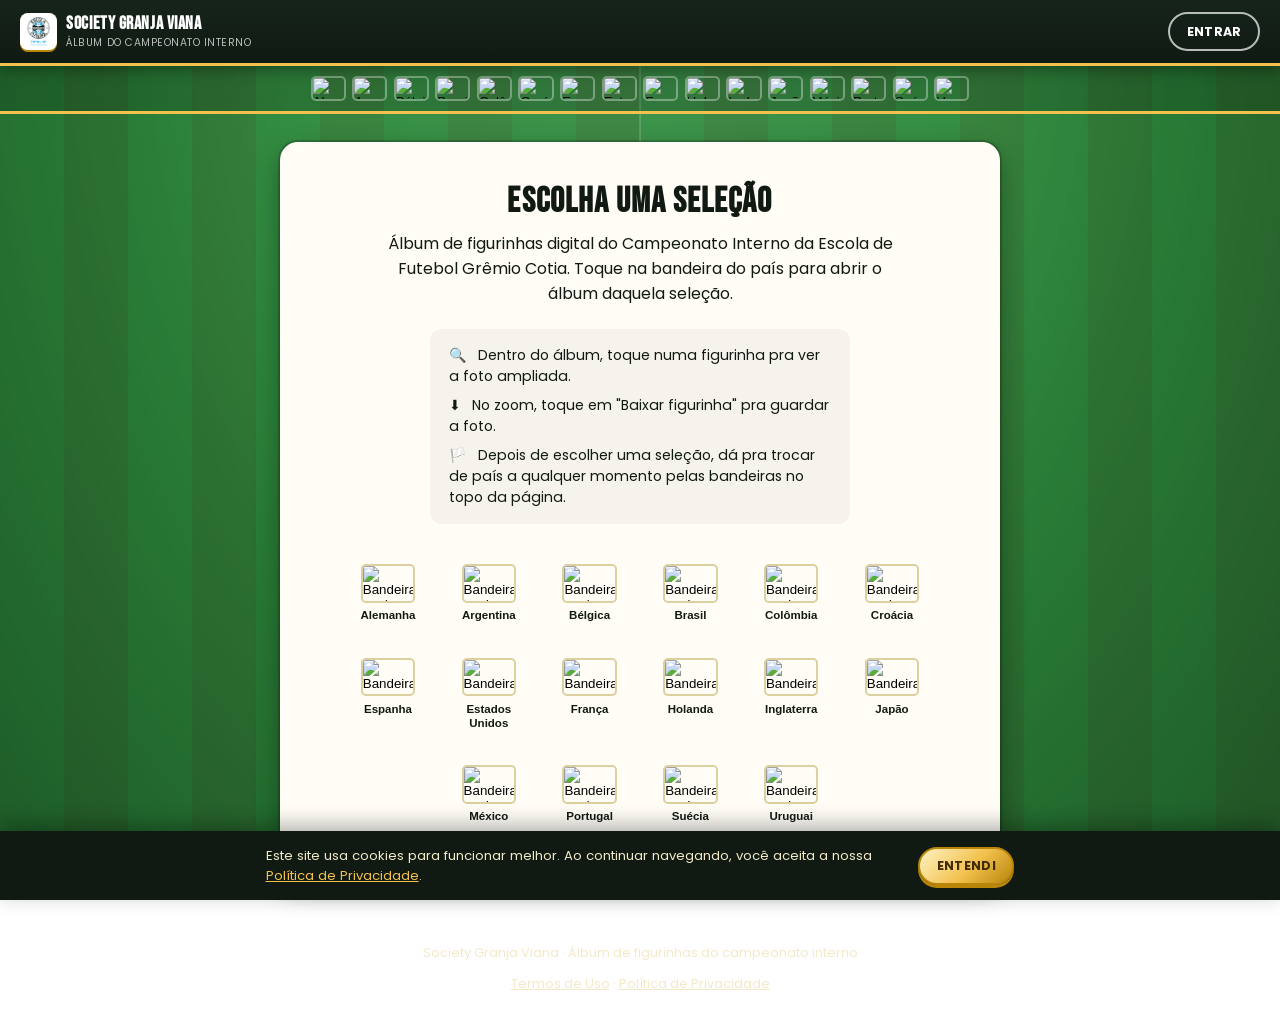
==== index.html @ 9ec91de3 "Explica na tela inicial que dá pra trocar de país pelo topo Adiciona uma terceira instrução avisando" ====
<!DOCTYPE html>
<html lang="pt-BR">
<head>
<meta charset="UTF-8">
<meta name="viewport" content="width=device-width, initial-scale=1">
<title>Álbum de Figurinhas — Society Granja Viana</title>
<meta name="description" content="Álbum de figurinhas digital do campeonato interno — Society Granja Viana.">
<link rel="preconnect" href="https://fonts.googleapis.com">
<link rel="preconnect" href="https://fonts.gstatic.com" crossorigin>
<link href="https://fonts.googleapis.com/css2?family=Poppins:wght@400;500;600;700;800&family=Bebas+Neue&display=swap" rel="stylesheet">
<link rel="stylesheet" href="css/style.css">
</head>
<body>

<div id="loading-overlay" class="loading-overlay">
  <img src="assets/logo-gremio-cotia.png" alt="Escola de Futebol Grêmio Cotia" class="loading-logo">
  <div class="loading-spinner" aria-hidden="true"></div>
  <p>Carregando álbum...</p>
</div>

<header class="topbar">
  <a class="brand" href="#inicio">
    <img class="brand-badge" src="assets/logo-gremio-cotia.png" alt="Escola de Futebol Grêmio Cotia">
    <div>
      <strong>Society Granja Viana</strong>
      <span>Álbum do Campeonato Interno</span>
    </div>
  </a>

  <div class="auth-area">
    <button id="btn-login" type="button" class="btn btn-outline">Entrar</button>
    <button id="btn-logout" type="button" class="btn btn-outline" hidden>Sair</button>
  </div>
</header>

<nav class="country-flags" id="country-flags" aria-label="Selecionar país"></nav>

<section id="tela-inicio" class="tela-inicio">
  <h1 class="tela-inicio-titulo">Escolha uma seleção</h1>
  <p class="tela-inicio-texto">
    Álbum de figurinhas digital do Campeonato Interno da Escola de Futebol
    Grêmio Cotia. Toque na bandeira do país para abrir o álbum daquela
    seleção.
  </p>
  <div class="tela-inicio-instrucoes">
    <p><span aria-hidden="true">🔍</span> Dentro do álbum, toque numa figurinha pra ver a foto ampliada.</p>
    <p><span aria-hidden="true">⬇</span> No zoom, toque em "Baixar figurinha" pra guardar a foto.</p>
    <p><span aria-hidden="true">🏳️</span> Depois de escolher uma seleção, dá pra trocar de país a qualquer momento pelas bandeiras no topo da página.</p>
  </div>
  <div class="tela-inicio-bandeiras" id="tela-inicio-bandeiras"></div>
</section>

<main id="pagina" class="pagina" hidden>
  <button type="button" id="prev-country" class="seta seta-prev" aria-label="País anterior">‹</button>
  <button type="button" id="next-country" class="seta seta-next" aria-label="Próximo país">›</button>

  <section class="masthead">
    <p class="masthead-kicker">Society Granja Viana &middot; Campeonato Interno</p>
    <h1 class="masthead-titulo">
      <span id="pagina-titulo">—</span>
      <img class="masthead-flag" id="pagina-bandeira" alt="">
    </h1>
    <div class="masthead-accent"></div>
  </section>

  <section class="hero-bandeira" id="hero-bandeira" aria-label="Bandeira da seleção">
    <img class="hero-bandeira-img" id="hero-bandeira-img" alt="">
  </section>

  <section class="patrocinadores" id="patrocinadores-secao" aria-label="Patrocinador da seleção">
    <p class="patrocinadores-titulo">Patrocinador da seleção</p>
    <div class="patrocinadores-grid" id="patrocinadores-grid"></div>
  </section>

  <section class="hero-foto hero-foto-adicional" id="hero-foto-adicional">
    <img id="capa-img" alt="Foto do time" class="hero-foto-img">
    <label class="somente-edicao upload-btn">
      Trocar foto
      <input type="file" id="capa-input" accept="image/*" hidden>
    </label>
    <p class="hero-legenda" id="hero-foto-legenda">
      <img class="hero-legenda-bandeira" id="hero-legenda-bandeira" alt="">
      <span id="hero-legenda-nome">Foto do time</span>
    </p>
  </section>

  <p class="grid-dica">Toque numa figurinha para ampliar a foto e baixar.</p>
  <section class="grid-figurinhas" id="grid-figurinhas" aria-label="Figurinhas dos jogadores"></section>
</main>

<dialog id="login-modal" class="login-modal">
  <form id="login-form" class="login-form">
    <h2>Entrar para editar o álbum</h2>
    <label>
      Usuário
      <input type="text" id="login-usuario" name="usuario" autocomplete="username" required>
    </label>
    <label>
      Senha
      <input type="password" id="login-senha" name="senha" autocomplete="current-password" required>
    </label>
    <p id="login-erro" class="login-erro" role="alert" hidden></p>
    <div class="login-form-acoes">
      <button type="button" id="btn-fechar-login" class="btn btn-outline">Cancelar</button>
      <button type="submit" class="btn btn-primary">Entrar</button>
    </div>
  </form>
</dialog>

<dialog id="foto-zoom-modal" class="foto-zoom-modal">
  <button type="button" id="btn-fechar-zoom" class="foto-zoom-fechar" aria-label="Fechar">×</button>
  <img id="foto-zoom-img" class="foto-zoom-img" alt="Foto ampliada do jogador">
  <button type="button" id="btn-baixar-zoom" class="btn btn-primary foto-zoom-baixar">⬇ Baixar figurinha</button>
</dialog>

<footer class="site-footer">
  <p>Society Granja Viana · Álbum de figurinhas do campeonato interno</p>
  <p class="site-footer-legal">
    <a href="termos.html">Termos de Uso</a> · <a href="privacidade.html">Política de Privacidade</a>
  </p>
</footer>

<div id="cookie-aviso" class="cookie-aviso" hidden>
  <p>Este site usa cookies para funcionar melhor. Ao continuar navegando, você aceita a nossa <a href="privacidade.html">Política de Privacidade</a>.</p>
  <button type="button" id="btn-aceitar-cookies" class="btn btn-primary">Entendi</button>
</div>

<script src="https://cdn.jsdelivr.net/npm/@supabase/supabase-js@2"></script>

<script src="js/supabase-config.js"></script>
<script src="js/countries.js"></script>
<script src="js/album.js"></script>
<script src="js/export.js"></script>
<script src="js/auth.js"></script>
<script src="js/app.js"></script>
<script src="js/cookies.js"></script>
</body>
</html>
---- css/style.css ----
:root {
  --ink: #101a12;
  --paper: #fbf3d9;
  --paper-card: #fffdf6;
  --line: #ddd0a0;
  --accent: #f2c14e;
  --accent-dark: #b9860a;
  --shadow: 0 10px 26px rgba(0, 0, 0, 0.35);
  --c1: #009739;
  --c2: #fedd00;
  --c3: #012169;
}

* { box-sizing: border-box; }

html, body {
  margin: 0;
  min-height: 100%;
}

body {
  font-family: "Poppins", "Segoe UI", sans-serif;
  color: var(--ink);
  position: relative;
  min-height: 100vh;
  background:
    radial-gradient(ellipse at 50% 0%, rgba(255, 255, 255, 0.08), transparent 60%),
    repeating-linear-gradient(90deg, #2e8b3d 0px, #2e8b3d 64px, #327f38 64px, #327f38 128px);
  background-attachment: fixed;
}

/* Linhas de campo (decorativo, atrás de tudo) */
body::before {
  content: "";
  position: fixed;
  inset: 0;
  z-index: -2;
  pointer-events: none;
  background:
    radial-gradient(circle at 50% 30%, transparent 0 78px, rgba(255,255,255,0.22) 78px 81px, transparent 81px),
    linear-gradient(rgba(255,255,255,0.16), rgba(255,255,255,0.16)) no-repeat 50% 30% / 2px 100vh;
}
body::after {
  content: "";
  position: fixed;
  inset: 0;
  z-index: -1;
  pointer-events: none;
  background: radial-gradient(ellipse at 50% 0%, rgba(0,0,0,0) 40%, rgba(0,0,0,0.35) 100%);
}

img { max-width: 100%; display: block; }

/* ---------- Tela de carregamento ---------- */
.loading-overlay {
  position: fixed;
  inset: 0;
  z-index: 100;
  display: flex;
  flex-direction: column;
  align-items: center;
  justify-content: center;
  gap: 1rem;
  background: linear-gradient(180deg, #16241a, var(--ink));
  transition: opacity 0.3s ease;
}
.loading-overlay-escondido { opacity: 0; pointer-events: none; }
.loading-logo {
  width: 6rem;
  height: 6rem;
  padding: 0.5rem;
  background: #ffffff;
  border-radius: 16px;
  object-fit: contain;
  box-shadow: var(--shadow);
}
.loading-spinner {
  width: 2.2rem;
  height: 2.2rem;
  border-radius: 50%;
  border: 4px solid rgba(255,255,255,0.25);
  border-top-color: var(--accent);
  animation: loading-girar 0.8s linear infinite;
}
@keyframes loading-girar { to { transform: rotate(360deg); } }
.loading-overlay p {
  margin: 0;
  color: #f2e9c9;
  font-family: "Bebas Neue", "Poppins", sans-serif;
  letter-spacing: 0.08em;
  text-transform: uppercase;
  font-size: 0.9rem;
}
@media (prefers-reduced-motion: reduce) {
  .loading-spinner { animation-duration: 1.6s; }
}

.btn {
  font: inherit;
  font-weight: 700;
  font-size: 0.78rem;
  letter-spacing: 0.03em;
  text-transform: uppercase;
  border-radius: 999px;
  padding: 0.65em 1.3em;
  cursor: pointer;
  transition: transform 0.15s ease, box-shadow 0.15s ease;
}
.btn:active { transform: scale(0.96); }

.btn-primary {
  background: linear-gradient(135deg, #fff3c4, var(--accent) 55%, var(--accent-dark));
  color: #402c00;
  border: 2px solid var(--accent-dark);
  box-shadow: 0 3px 0 var(--accent-dark);
}
.btn-outline { background: transparent; border: 2px solid rgba(255,255,255,0.7); color: #fff; }
.btn-outline:hover { border-color: var(--accent); color: var(--accent); }
.btn-ghost {
  background: var(--paper-card);
  border: 2px solid var(--ink);
  color: var(--ink);
  box-shadow: 0 3px 0 var(--ink);
}

/* ---------- Top bar ---------- */
.topbar {
  position: sticky;
  top: 0;
  z-index: 20;
  display: flex;
  flex-wrap: wrap;
  align-items: center;
  justify-content: space-between;
  gap: 0.75rem;
  padding: 0.75rem 1.25rem;
  background: linear-gradient(180deg, #16241a, var(--ink));
  border-bottom: 3px solid var(--accent);
  box-shadow: 0 4px 14px rgba(0,0,0,0.35);
}

.brand {
  display: flex;
  align-items: center;
  gap: 0.6rem;
  color: #fff;
  white-space: nowrap;
  text-decoration: none;
  cursor: pointer;
}
.brand-badge {
  width: 2.3rem;
  height: 2.3rem;
  padding: 3px;
  background: #ffffff;
  border-radius: 8px;
  object-fit: contain;
  box-shadow: 0 2px 0 var(--accent-dark), inset 0 0 0 1px rgba(255,255,255,0.5);
}
.brand strong {
  display: block;
  font-family: "Bebas Neue", "Poppins", sans-serif;
  font-size: 1.15rem;
  letter-spacing: 0.03em;
}
.brand span { display: block; font-size: 0.65rem; opacity: 0.7; text-transform: uppercase; letter-spacing: 0.05em; }

.auth-area { display: flex; gap: 0.5rem; }

/* Fileira de bandeiras: todos os países visíveis de uma vez, sem
   esconder nada atrás de menu e sem virar uma barra de scroll. */
.country-flags {
  display: flex;
  flex-wrap: wrap;
  justify-content: center;
  gap: 0.4rem;
  padding: 0.6rem 0.8rem;
  background: rgba(0, 0, 0, 0.18);
  border-bottom: 3px solid var(--accent);
}
.country-flag-btn {
  width: 2.2rem;
  height: 1.6rem;
  padding: 0;
  border: 2px solid rgba(255,255,255,0.35);
  border-radius: 5px;
  overflow: hidden;
  cursor: pointer;
  background: none;
  flex: none;
  transition: border-color 0.15s ease, transform 0.15s ease;
}
.country-flag-btn img { width: 100%; height: 100%; object-fit: cover; }
.country-flag-btn:hover { border-color: rgba(255,255,255,0.7); }
.country-flag-btn.ativo {
  border-color: var(--accent);
  box-shadow: 0 0 0 2px var(--accent);
  transform: scale(1.08);
}

/* ---------- Tela inicial ---------- */
.tela-inicio {
  max-width: 720px;
  margin: 1.75rem auto;
  padding: 2rem 1.4rem 2.4rem;
  background: var(--paper-card);
  border-radius: 18px;
  border: 6px solid #fffdf6;
  outline: 2px solid rgba(0,0,0,0.18);
  box-shadow: var(--shadow);
  text-align: center;
}
.tela-inicio-titulo {
  font-family: "Bebas Neue", "Poppins", sans-serif;
  font-size: 2.2rem;
  letter-spacing: 0.03em;
  margin: 0 0 0.6rem;
  color: var(--ink);
}
.tela-inicio-texto {
  max-width: 520px;
  margin: 0 auto 1.4rem;
  color: var(--ink);
  line-height: 1.55;
}
.tela-inicio-instrucoes {
  display: flex;
  flex-direction: column;
  gap: 0.5rem;
  max-width: 420px;
  margin: 0 auto 1.8rem;
  padding: 1rem 1.2rem;
  background: rgba(0,0,0,0.04);
  border-radius: 12px;
  text-align: left;
}
.tela-inicio-instrucoes p { margin: 0; font-size: 0.88rem; color: var(--ink); }
.tela-inicio-instrucoes span { margin-right: 0.4rem; }
.tela-inicio-bandeiras {
  display: flex;
  flex-wrap: wrap;
  justify-content: center;
  gap: 0.8rem;
}
.tela-inicio-bandeira-item {
  display: flex;
  flex-direction: column;
  align-items: center;
  gap: 0.4rem;
  width: 5.5rem;
  padding: 0.7rem 0.4rem;
  background: none;
  border: none;
  cursor: pointer;
  border-radius: 10px;
  transition: background 0.15s ease, transform 0.15s ease;
}
.tela-inicio-bandeira-item:hover { background: rgba(0,0,0,0.05); transform: translateY(-2px); }
.tela-inicio-bandeira-img {
  width: 3.4rem;
  height: 2.4rem;
  object-fit: cover;
  border-radius: 5px;
  border: 2px solid var(--line);
}
.tela-inicio-bandeira-nome {
  font-size: 0.72rem;
  font-weight: 600;
  color: var(--ink);
  text-align: center;
  line-height: 1.2;
}

/* ---------- Página do álbum (a "lâmina" do álbum sobre o gramado) ---------- */
.pagina {
  position: relative;
  max-width: 1040px;
  margin: 1.75rem auto;
  padding: 1.6rem 1.1rem 2.5rem;
  transition: opacity 0.15s ease;
  background: var(--paper);
  background-image:
    linear-gradient(var(--paper), var(--paper)),
    repeating-linear-gradient(0deg, rgba(0,0,0,0.015) 0 2px, transparent 2px 4px);
  border-radius: 18px;
  border: 6px solid #fffdf6;
  outline: 2px solid rgba(0,0,0,0.18);
  box-shadow: var(--shadow);
  overflow: hidden;
}
.pagina::before {
  content: "";
  position: absolute;
  top: 0; left: 0; right: 0;
  height: 12px;
  background: linear-gradient(90deg, var(--c1), var(--c2), var(--c3));
}
.pagina.carregando { opacity: 0.5; }

.seta {
  position: absolute;
  top: 1.2rem;
  z-index: 5;
  width: 2.2rem;
  height: 2.2rem;
  border-radius: 50%;
  border: 2px solid var(--ink);
  background: linear-gradient(135deg, #fff3c4, var(--accent) 60%, var(--accent-dark));
  color: #402c00;
  font-size: 1.2rem;
  font-weight: 800;
  cursor: pointer;
  display: grid;
  place-items: center;
  box-shadow: 0 3px 0 var(--accent-dark);
}
.seta-prev { left: 1.1rem; }
.seta-next { right: 1.1rem; }

.masthead {
  text-align: center;
  padding: 1.75rem 3rem 0.5rem;
}
.masthead-kicker {
  margin: 0 0 0.2rem;
  font-size: 0.7rem;
  font-weight: 700;
  letter-spacing: 0.14em;
  text-transform: uppercase;
  color: #6b6144;
}
.masthead-titulo {
  margin: 0;
  font-family: "Bebas Neue", "Poppins", sans-serif;
  font-weight: 400;
  font-size: clamp(2.6rem, 11vw, 5.5rem);
  line-height: 0.95;
  letter-spacing: 0.01em;
  text-transform: uppercase;
  background: linear-gradient(180deg, #fff6d5 10%, var(--accent) 55%, var(--accent-dark));
  -webkit-background-clip: text;
  background-clip: text;
  color: transparent;
  -webkit-text-stroke: 1.5px rgba(16, 26, 18, 0.9);
  paint-order: stroke fill;
  filter: drop-shadow(0 3px 0 rgba(0,0,0,0.3));
}
.masthead-flag {
  display: inline-block;
  width: 0.85em;
  height: 0.6em;
  object-fit: cover;
  border-radius: 3px;
  vertical-align: middle;
  margin-left: 0.2em;
  box-shadow: 0 0 0 2px rgba(255,255,255,0.7), 0 2px 6px rgba(0,0,0,0.3);
}
.masthead-accent {
  width: 5.5rem;
  height: 7px;
  margin: 0.9rem auto 0;
  background: linear-gradient(90deg, var(--c1), var(--c2), var(--c3));
  border-radius: 999px;
  box-shadow: 0 1px 0 rgba(0,0,0,0.2);
}

.hero-foto {
  position: relative;
  margin: 1.5rem 0 1rem;
  border-radius: 12px;
  overflow: hidden;
  aspect-ratio: 16 / 9;
  background: #ccc;
  border: 5px solid var(--accent);
  outline: 2px solid rgba(0,0,0,0.25);
  box-shadow: var(--shadow);
}
.hero-foto-img { width: 100%; height: 100%; object-fit: contain; }
.hero-legenda {
  position: absolute;
  left: 0;
  right: 0;
  bottom: 0;
  margin: 0;
  padding: 0.5em 1.1em;
  background: linear-gradient(90deg, var(--c1), var(--c2) 55%, var(--c3));
  color: #fff;
  text-shadow: 0 1px 3px rgba(0,0,0,0.6);
  font-family: "Bebas Neue", "Poppins", sans-serif;
  font-size: 1.05rem;
  letter-spacing: 0.06em;
  display: flex;
  align-items: center;
  gap: 0.5em;
}
.hero-legenda-bandeira {
  width: 1.3em;
  height: 1em;
  object-fit: cover;
  border-radius: 3px;
  box-shadow: 0 0 0 2px rgba(255,255,255,0.8), 0 2px 4px rgba(0,0,0,0.4);
  flex: none;
}
.hero-foto .upload-btn {
  position: absolute;
  bottom: 0.6em;
  right: 0.6em;
}

.hero-bandeira {
  position: relative;
  width: min(200px, 55%);
  aspect-ratio: 4 / 3;
  margin: 1.5rem auto 1.1rem;
  border-radius: 14px;
  overflow: hidden;
  background: #ffffff;
  border: 5px solid var(--accent);
  outline: 2px solid rgba(0,0,0,0.25);
  box-shadow: var(--shadow);
  display: grid;
  place-items: center;
  padding: 12px;
}
.hero-bandeira-img {
  width: 100%;
  height: 100%;
  object-fit: contain;
  filter: drop-shadow(0 4px 8px rgba(0,0,0,0.25));
}

.hero-foto-adicional {
  max-width: 300px;
  aspect-ratio: 4 / 3;
  margin-left: auto;
  margin-right: auto;
}
.hero-foto-adicional .hero-legenda {
  font-size: 0.72rem;
  padding: 0.4em 0.8em;
}

.pagina-acoes {
  display: flex;
  flex-wrap: wrap;
  justify-content: center;
  gap: 0.6rem;
  margin: 1.25rem 0;
}

.grid-dica {
  text-align: center;
  color: #6b6144;
  font-size: 0.78rem;
  margin: 0 0 0.9rem;
}

/* ---------- Grade de figurinhas (estilo colecionável, cartela de álbum) ---------- */
.grid-figurinhas {
  display: grid;
  grid-template-columns: repeat(2, 1fr);
  gap: 1rem;
}

@media (min-width: 480px) {
  .grid-figurinhas { grid-template-columns: repeat(2, 1fr); }
}
@media (min-width: 720px) {
  .grid-figurinhas { grid-template-columns: repeat(3, 1fr); gap: 1.2rem; }
}
@media (min-width: 960px) {
  .grid-figurinhas { grid-template-columns: repeat(4, 1fr); }
}

.figurinha-add {
  aspect-ratio: 3 / 4;
  border-radius: 12px;
  border: 3px dashed var(--line);
  background: rgba(255, 255, 255, 0.35);
  color: var(--ink);
  font: inherit;
  cursor: pointer;
  display: flex;
  flex-direction: column;
  align-items: center;
  justify-content: center;
  gap: 0.35em;
  transition: background 0.15s ease, border-color 0.15s ease;
}
.figurinha-add:hover { background: rgba(255, 255, 255, 0.65); border-color: var(--accent-dark); }
.figurinha-add-icon { font-size: 2.2rem; font-weight: 800; line-height: 1; }
.figurinha-add-texto { font-size: 0.72rem; font-weight: 700; text-transform: uppercase; letter-spacing: 0.04em; text-align: center; padding: 0 0.5em; }

.figurinha-card {
  position: relative;
  border-radius: 12px;
  border: 3px solid transparent;
  background:
    linear-gradient(var(--paper-card), var(--paper-card)) padding-box,
    linear-gradient(135deg, var(--c1), var(--c2), var(--c3)) border-box;
  box-shadow: 0 6px 14px rgba(0,0,0,0.3), inset 0 0 0 1px rgba(255,255,255,0.6);
  overflow: hidden;
  cursor: pointer;
  transition: transform 0.12s ease, box-shadow 0.12s ease;
}
.figurinha-card::after {
  content: "";
  position: absolute;
  inset: 0;
  background: linear-gradient(
    115deg,
    transparent 20%,
    rgba(255,255,255,0.95) 33%,
    rgba(255,130,230,0.55) 42%,
    rgba(120,210,255,0.55) 51%,
    rgba(255,240,140,0.5) 60%,
    transparent 75%
  );
  background-size: 260% 260%;
  mix-blend-mode: color-dodge;
  opacity: 0.4;
  pointer-events: none;
  animation: holo-sweep 7s ease-in-out infinite;
}
@keyframes holo-sweep {
  0%, 100% { background-position: 0% 15%; }
  50% { background-position: 100% 85%; }
}
.figurinha-card:hover { box-shadow: 0 10px 20px rgba(0,0,0,0.4), inset 0 0 0 1px rgba(255,255,255,0.6); }
.figurinha-card:active { transform: scale(0.97); }

.figurinha-foto {
  position: relative;
  aspect-ratio: 3 / 4;
  background: #e7e7ef;
  border-bottom: 3px solid var(--c2);
}
.figurinha-foto img { width: 100%; height: 100%; object-fit: contain; }

.figurinha-baixar-dica {
  position: absolute;
  bottom: 6px;
  right: 6px;
  width: 1.4rem;
  height: 1.4rem;
  border-radius: 50%;
  background: rgba(0,0,0,0.6);
  color: #fff;
  font-size: 0.72rem;
  display: grid;
  place-items: center;
  pointer-events: none;
}

.upload-btn {
  font-size: 0.7rem;
  font-weight: 600;
  text-align: center;
  background: rgba(0,0,0,0.7);
  color: #fff;
  padding: 0.4em 0.7em;
  border-radius: 999px;
  cursor: pointer;
  display: inline-block;
}
.figurinha-foto .upload-btn {
  position: absolute;
  bottom: 6px;
  left: 6px;
  padding: 0.3em 0.55em;
  font-size: 0.85rem;
}

.figurinha-excluir {
  position: absolute;
  top: 6px;
  right: 6px;
  width: 1.7rem;
  height: 1.7rem;
  border: none;
  border-radius: 50%;
  background: rgba(158, 20, 20, 0.85);
  color: #fff;
  font-size: 0.85rem;
  cursor: pointer;
  align-items: center;
  justify-content: center;
  padding: 0;
}

.figurinha-info {
  position: relative;
  padding: 0.6em 0.6em 0.7em;
  text-align: center;
}
.figurinha-numero-tag {
  display: inline-block;
  font-family: "Bebas Neue", "Poppins", sans-serif;
  font-size: 0.78rem;
  letter-spacing: 0.06em;
  background: linear-gradient(135deg, #fff6d0, var(--accent) 55%, var(--accent-dark));
  color: #402c00;
  padding: 0.15em 0.65em;
  border-radius: 999px;
  margin-bottom: 0.3em;
  box-shadow: 0 1px 2px rgba(0,0,0,0.35), inset 0 0 0 1px rgba(255,255,255,0.6);
}
.figurinha-nome {
  font: inherit;
  font-weight: 700;
  font-size: 0.68rem;
  letter-spacing: 0.01em;
  text-transform: uppercase;
  text-align: center;
  color: var(--ink);
  background: transparent;
  border: none;
  width: 100%;
  padding: 0;
}
.figurinha-nome[readonly] { pointer-events: none; }
.figurinha-nome::placeholder { color: #b7b5ac; }

.figurinha-numero-input {
  font: inherit;
  font-size: 0.72rem;
  font-weight: 600;
  border: 1px solid var(--line);
  border-radius: 6px;
  padding: 0.25em 0.4em;
  width: 100%;
  text-align: center;
  margin-top: 0.35em;
}

/* Elementos que só aparecem para quem está logado */
.somente-edicao { display: none; }
body.logado .somente-edicao { display: inline-flex; }
body.logado .figurinha-baixar-dica { display: none; }

/* Enquanto capturamos a imagem, escondemos os controles de edição e o brilho holográfico */
body.capturando .somente-edicao,
body.capturando .seta { visibility: hidden; }
body.capturando .figurinha-card::after { animation: none; opacity: 0.25; }

/* ---------- Login modal ---------- */
.login-modal {
  border: none;
  border-radius: 10px;
  padding: 0;
  box-shadow: 0 20px 50px rgba(0,0,0,0.5);
}
.login-modal::backdrop { background: rgba(0,0,0,0.6); }
.login-form {
  display: flex;
  flex-direction: column;
  gap: 0.9rem;
  padding: 1.75rem;
  min-width: min(320px, 85vw);
  background: var(--paper-card);
}
.login-form h2 {
  margin: 0 0 0.25rem;
  font-family: "Bebas Neue", "Poppins", sans-serif;
  font-size: 1.4rem;
  letter-spacing: 0.02em;
}
.login-form label {
  display: flex;
  flex-direction: column;
  gap: 0.3rem;
  font-size: 0.85rem;
  font-weight: 600;
}
.login-form input {
  font: inherit;
  padding: 0.6em 0.7em;
  border-radius: 6px;
  border: 1px solid var(--line);
}
.login-erro { color: #c0392b; font-size: 0.82rem; margin: 0; }
.login-form-acoes {
  display: flex;
  justify-content: flex-end;
  gap: 0.6rem;
  margin-top: 0.4rem;
}

/* ---------- Patrocinadores ---------- */
.patrocinadores {
  margin: 1.25rem 0 1.5rem;
  padding-bottom: 1.5rem;
  border-bottom: 2px dashed var(--line);
  text-align: center;
}
.patrocinadores-titulo {
  margin: 0 0 1rem;
  font-family: "Bebas Neue", "Poppins", sans-serif;
  font-size: 1.1rem;
  letter-spacing: 0.1em;
  text-transform: uppercase;
  color: #6b6144;
}
.patrocinadores-grid {
  display: flex;
  justify-content: center;
}
.patrocinador-item {
  display: flex;
  flex-direction: column;
  align-items: center;
  justify-content: center;
  gap: 0.5rem;
  width: 100%;
  max-width: 220px;
  padding: 1rem 1.2rem;
  background: var(--paper-card);
  border: 2px solid var(--line);
  border-radius: 14px;
  box-shadow: 0 3px 8px rgba(0,0,0,0.15);
  transition: transform 0.12s ease, border-color 0.15s ease;
}
a.patrocinador-item:hover { transform: translateY(-2px); border-color: var(--accent-dark); }
.patrocinador-foto { position: relative; display: block; }
.patrocinador-item img { max-width: 100%; max-height: 5.5rem; width: auto; height: auto; object-fit: contain; }
.patrocinador-nome {
  font-family: "Poppins", sans-serif;
  font-size: 0.8rem;
  font-weight: 600;
  color: var(--ink);
  text-align: center;
}
.patrocinador-instagram {
  position: absolute;
  right: -0.4rem;
  bottom: -0.4rem;
  display: flex;
  align-items: center;
  justify-content: center;
  width: 1.4rem;
  height: 1.4rem;
  background: var(--accent-dark);
  color: #fff;
  border-radius: 50%;
  border: 2px solid var(--paper-card);
}
.patrocinador-instagram svg { width: 0.85rem; height: 0.85rem; }

/* ---------- Zoom da foto ---------- */
.foto-zoom-modal {
  border: none;
  border-radius: 14px;
  padding: 1.2rem;
  max-width: min(520px, 92vw);
  max-height: 90vh;
  background: var(--paper-card);
  box-shadow: 0 20px 50px rgba(0,0,0,0.5);
}
.foto-zoom-modal::backdrop { background: rgba(0,0,0,0.75); }
.foto-zoom-img {
  display: block;
  width: 100%;
  max-height: 70vh;
  object-fit: contain;
  border-radius: 8px;
  background: #f2f2f2;
}
.foto-zoom-fechar {
  position: absolute;
  top: 0.6rem;
  right: 0.6rem;
  width: 2rem;
  height: 2rem;
  border: none;
  border-radius: 50%;
  background: var(--ink);
  color: #fff;
  font-size: 1.3rem;
  line-height: 1;
  cursor: pointer;
  display: grid;
  place-items: center;
}
.foto-zoom-baixar {
  display: block;
  width: 100%;
  margin-top: 1rem;
}

/* ---------- Aviso de cookies ---------- */
.cookie-aviso {
  position: fixed;
  left: 0;
  right: 0;
  bottom: 0;
  z-index: 40;
  display: flex;
  flex-wrap: wrap;
  align-items: center;
  justify-content: center;
  gap: 0.8rem;
  padding: 0.9rem 1.2rem;
  background: var(--ink);
  color: #f2e9c9;
  font-size: 0.82rem;
  box-shadow: 0 -6px 20px rgba(0,0,0,0.3);
}
.cookie-aviso p { margin: 0; max-width: 640px; }
.cookie-aviso a { color: var(--accent); }
.cookie-aviso[hidden] { display: none; }

/* ---------- Páginas de termos/privacidade ---------- */
.legal-page {
  max-width: 680px;
  margin: 2rem auto 3rem;
  padding: 2rem 1.6rem;
  background: var(--paper-card);
  border: 2px solid var(--line);
  border-radius: 14px;
  box-shadow: var(--shadow);
  color: var(--ink);
  line-height: 1.6;
}
.legal-page h1 {
  font-family: "Bebas Neue", "Poppins", sans-serif;
  font-size: 2rem;
  letter-spacing: 0.02em;
  margin: 0 0 0.3rem;
}
.legal-page h2 {
  font-family: "Bebas Neue", "Poppins", sans-serif;
  font-size: 1.2rem;
  letter-spacing: 0.02em;
  margin: 1.6rem 0 0.4rem;
  color: var(--accent-dark);
}
.legal-page p, .legal-page li { font-size: 0.92rem; }
.legal-page ul { padding-left: 1.2rem; }
.legal-atualizado { color: #6b6144; font-size: 0.82rem; margin-bottom: 1.2rem; }
.legal-veja-tambem { margin-top: 1.8rem; font-size: 0.85rem; }
.legal-page a { color: var(--accent-dark); }

/* ---------- Footer ---------- */
.site-footer {
  text-align: center;
  padding: 1.5rem;
  color: #f2e9c9;
  font-size: 0.8rem;
}
.site-footer-legal { margin-top: 0.4rem; }
.site-footer-legal a { color: #f2e9c9; text-decoration: underline; }

@media (max-width: 640px) {
  .topbar { justify-content: center; }
  .auth-area { order: 3; width: 100%; justify-content: center; }
  .seta { top: 0.6rem; }
  .masthead { padding: 2.75rem 2.6rem 0.5rem; }
}

@media (prefers-reduced-motion: reduce) {
  .figurinha-card::after { animation: none; }
}
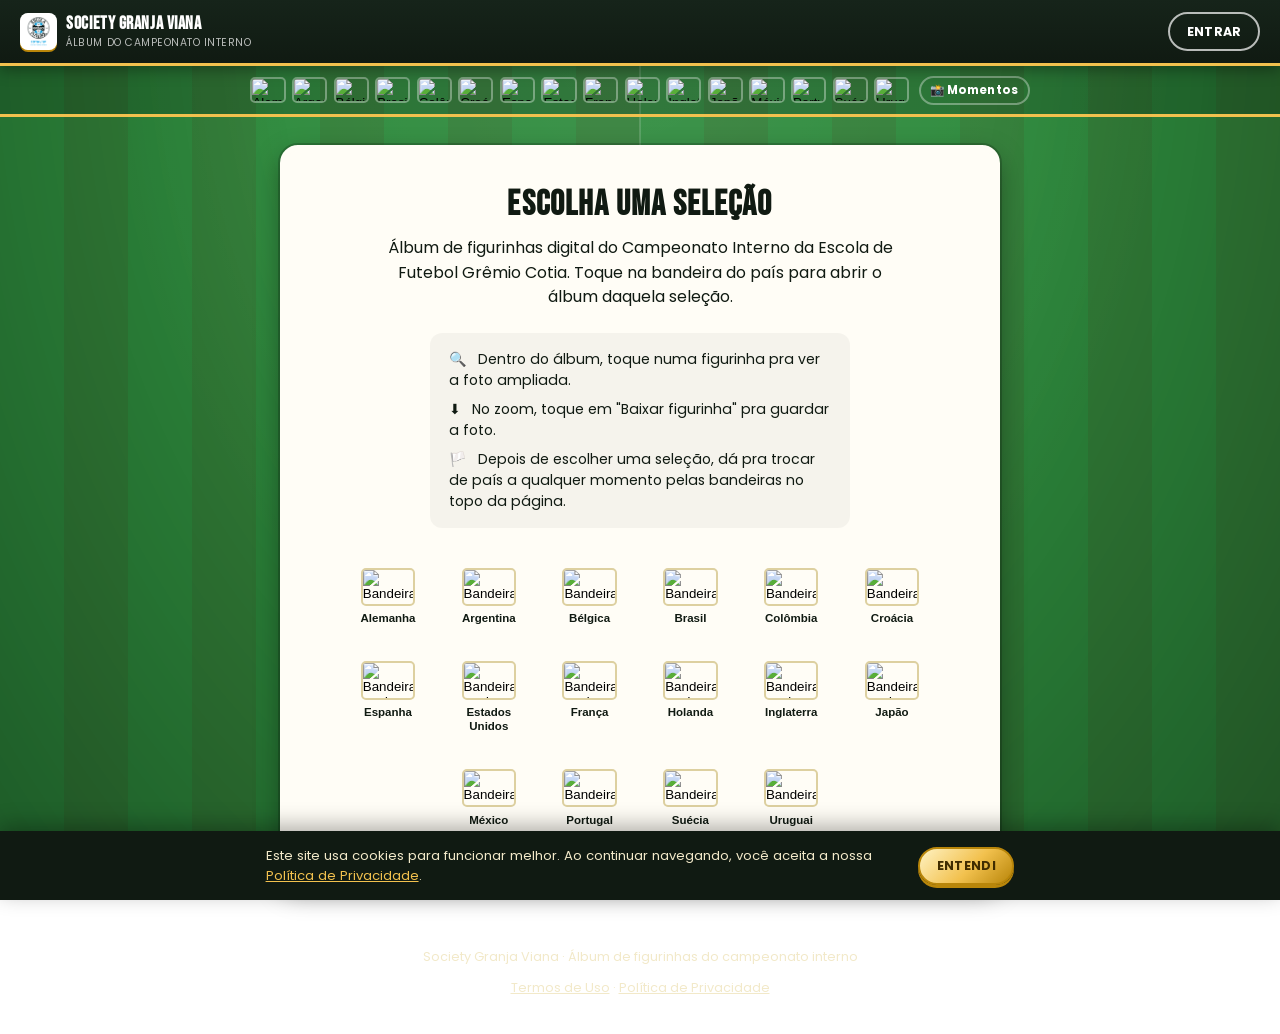
==== commit 08098554: "Adiciona aba Momentos com fotos da comissão técnica e do campeonato Novo botão "📸 Momentos" fixo ao " ====
--- a/index.html
+++ b/index.html
@@ -33,7 +33,22 @@
   </div>
 </header>
 
-<nav class="country-flags" id="country-flags" aria-label="Selecionar país"></nav>
+<div class="barra-navegacao">
+  <nav class="country-flags" id="country-flags" aria-label="Selecionar país"></nav>
+  <button type="button" id="btn-momentos" class="btn-momentos">📸 Momentos</button>
+</div>
+
+<section id="tela-momentos" class="tela-momentos" hidden>
+  <h1 class="tela-inicio-titulo">Momentos</h1>
+  <section class="momentos-grupo">
+    <h2 class="momentos-titulo">Comissão técnica</h2>
+    <div class="momentos-grade" id="momentos-grade-profs"></div>
+  </section>
+  <section class="momentos-grupo">
+    <h2 class="momentos-titulo">Momentos do campeonato</h2>
+    <div class="momentos-grade" id="momentos-grade-campeonato"></div>
+  </section>
+</section>
 
 <section id="tela-inicio" class="tela-inicio">
   <h1 class="tela-inicio-titulo">Escolha uma seleção</h1>
@@ -62,6 +77,10 @@
     </h1>
     <div class="masthead-accent"></div>
   </section>
+
+  <div class="pagina-acoes">
+    <button type="button" id="btn-baixar-pdf" class="btn btn-ghost">🖨️ Baixar PDF da página</button>
+  </div>
 
   <section class="hero-bandeira" id="hero-bandeira" aria-label="Bandeira da seleção">
     <img class="hero-bandeira-img" id="hero-bandeira-img" alt="">
@@ -129,6 +148,7 @@
 
 <script src="js/supabase-config.js"></script>
 <script src="js/countries.js"></script>
+<script src="js/momentos.js"></script>
 <script src="js/album.js"></script>
 <script src="js/export.js"></script>
 <script src="js/auth.js"></script>
--- a/css/style.css
+++ b/css/style.css
@@ -169,14 +169,41 @@
 
 /* Fileira de bandeiras: todos os países visíveis de uma vez, sem
    esconder nada atrás de menu e sem virar uma barra de scroll. */
-.country-flags {
+.barra-navegacao {
   display: flex;
   flex-wrap: wrap;
-  justify-content: center;
-  gap: 0.4rem;
+  align-items: center;
+  justify-content: center;
+  gap: 0.6rem;
   padding: 0.6rem 0.8rem;
   background: rgba(0, 0, 0, 0.18);
   border-bottom: 3px solid var(--accent);
+}
+.country-flags {
+  display: flex;
+  flex-wrap: wrap;
+  justify-content: center;
+  gap: 0.4rem;
+}
+.btn-momentos {
+  flex: none;
+  font: inherit;
+  font-weight: 700;
+  font-size: 0.72rem;
+  letter-spacing: 0.02em;
+  padding: 0.35em 0.8em;
+  border-radius: 999px;
+  border: 2px solid rgba(255,255,255,0.35);
+  background: none;
+  color: #fff;
+  cursor: pointer;
+  transition: border-color 0.15s ease, background 0.15s ease;
+}
+.btn-momentos:hover { border-color: rgba(255,255,255,0.7); }
+.btn-momentos.ativo {
+  border-color: var(--accent);
+  background: rgba(255,255,255,0.12);
+  box-shadow: 0 0 0 2px var(--accent);
 }
 .country-flag-btn {
   width: 2.2rem;
@@ -270,6 +297,51 @@
   text-align: center;
   line-height: 1.2;
 }
+
+/* ---------- Momentos ---------- */
+.tela-momentos {
+  max-width: 900px;
+  margin: 1.75rem auto;
+  padding: 2rem 1.4rem 2.4rem;
+  background: var(--paper-card);
+  border-radius: 18px;
+  border: 6px solid #fffdf6;
+  outline: 2px solid rgba(0,0,0,0.18);
+  box-shadow: var(--shadow);
+  text-align: center;
+}
+.momentos-grupo { margin-top: 1.75rem; }
+.momentos-titulo {
+  font-family: "Bebas Neue", "Poppins", sans-serif;
+  font-size: 1.2rem;
+  letter-spacing: 0.08em;
+  text-transform: uppercase;
+  color: #6b6144;
+  margin: 0 0 1rem;
+}
+.momentos-grade {
+  display: grid;
+  grid-template-columns: repeat(2, 1fr);
+  gap: 0.8rem;
+}
+@media (min-width: 620px) {
+  .momentos-grade { grid-template-columns: repeat(3, 1fr); }
+}
+@media (min-width: 900px) {
+  .momentos-grade { grid-template-columns: repeat(4, 1fr); }
+}
+.momentos-item {
+  padding: 0;
+  border: 3px solid var(--line);
+  border-radius: 12px;
+  overflow: hidden;
+  cursor: pointer;
+  background: #e7e7ef;
+  aspect-ratio: 4 / 3;
+  transition: transform 0.15s ease, border-color 0.15s ease;
+}
+.momentos-item:hover { transform: translateY(-2px); border-color: var(--accent-dark); }
+.momentos-item img { width: 100%; height: 100%; object-fit: cover; display: block; }
 
 /* ---------- Página do álbum (a "lâmina" do álbum sobre o gramado) ---------- */
 .pagina {
@@ -860,3 +932,66 @@
 @media (prefers-reduced-motion: reduce) {
   .figurinha-card::after { animation: none; }
 }
+
+/* ---------- Impressão / baixar PDF da página (uma folha A4) ---------- */
+@media print {
+  @page {
+    size: A4;
+    margin: 10mm;
+  }
+
+  body {
+    background: #fff !important;
+  }
+  body::before, body::after { display: none !important; }
+
+  .topbar, .barra-navegacao, .tela-inicio, .tela-momentos, .site-footer, .cookie-aviso,
+  #loading-overlay, .seta, .pagina-acoes, .grid-dica,
+  .somente-edicao, .figurinha-baixar-dica, .patrocinador-instagram {
+    display: none !important;
+  }
+
+  .pagina {
+    margin: 0;
+    padding: 0;
+    border: none;
+    outline: none;
+    box-shadow: none;
+    max-width: 100%;
+    background: #fff;
+  }
+  .pagina::before { display: none; }
+  .pagina.carregando { opacity: 1; }
+
+  .figurinha-card {
+    box-shadow: none;
+    break-inside: avoid;
+  }
+  .figurinha-card::after { display: none; }
+  .figurinha-foto { aspect-ratio: 3 / 2.5; }
+  .figurinha-info { padding: 0.25em 0.35em 0.3em; }
+  .figurinha-numero-tag { padding: 0.1em 0.6em; margin-bottom: 0.15em; }
+
+  .grid-figurinhas { grid-template-columns: repeat(4, 1fr) !important; gap: 0.3rem; }
+
+  .masthead, .hero-bandeira, .patrocinadores, .hero-foto-adicional {
+    break-inside: avoid;
+  }
+
+  .masthead { padding: 0.2rem 1rem 0.05rem; }
+  .masthead-kicker { margin: 0; font-size: 0.6rem; }
+  .masthead-titulo { font-size: 1.4rem; }
+  .masthead-accent { margin: 0.25rem auto 0; height: 4px; }
+
+  .hero-bandeira { width: 60px; margin: 0.4rem auto; }
+
+  .patrocinadores { margin: 0.3rem 0; padding-bottom: 0.3rem; }
+  .patrocinadores-titulo { margin: 0 0 0.3rem; font-size: 0.85rem; }
+  .patrocinador-item { padding: 0.25rem 0.5rem; max-width: 130px; gap: 0.2rem; }
+  .patrocinador-item img { max-height: 2rem; }
+  .patrocinador-nome { font-size: 0.65rem; }
+
+  .hero-foto { margin: 0.4rem 0; }
+  .hero-foto-adicional { max-width: 150px; }
+  .hero-foto-adicional .hero-legenda { font-size: 0.6rem; padding: 0.3em 0.6em; }
+}
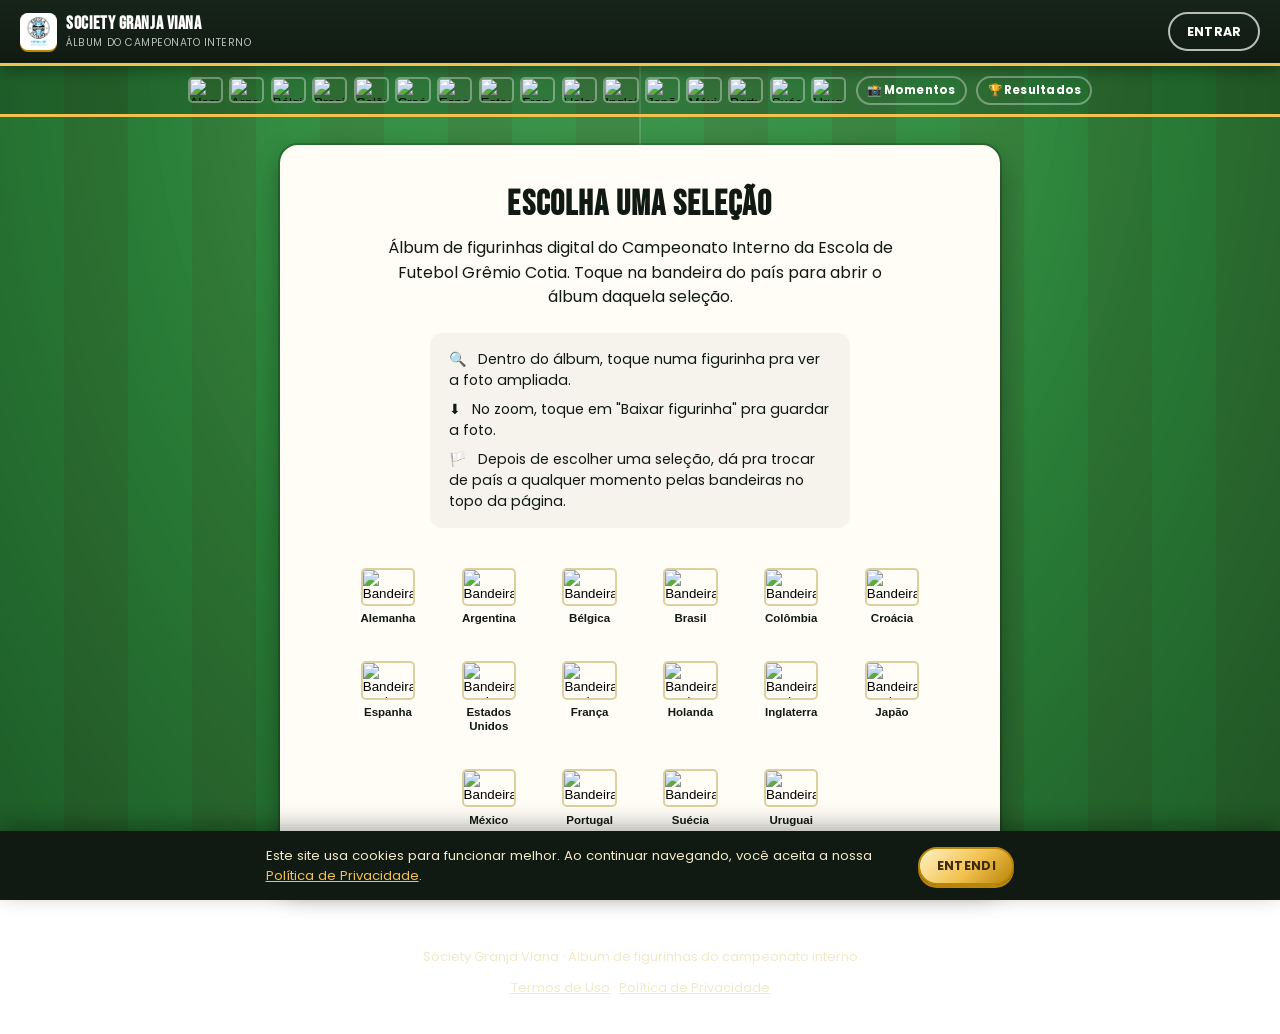
==== commit 4276726f: "Adiciona aba com a tabela de resultados do campeonato Novo botão "🏆 Resultados" ao lado de Momentos," ====
--- a/index.html
+++ b/index.html
@@ -36,18 +36,18 @@
 <div class="barra-navegacao">
   <nav class="country-flags" id="country-flags" aria-label="Selecionar país"></nav>
   <button type="button" id="btn-momentos" class="btn-momentos">📸 Momentos</button>
+  <button type="button" id="btn-resultados" class="btn-momentos">🏆 Resultados</button>
 </div>
 
 <section id="tela-momentos" class="tela-momentos" hidden>
   <h1 class="tela-inicio-titulo">Momentos</h1>
-  <section class="momentos-grupo">
-    <h2 class="momentos-titulo">Comissão técnica</h2>
-    <div class="momentos-grade" id="momentos-grade-profs"></div>
-  </section>
-  <section class="momentos-grupo">
-    <h2 class="momentos-titulo">Momentos do campeonato</h2>
-    <div class="momentos-grade" id="momentos-grade-campeonato"></div>
-  </section>
+  <div class="momentos-grade" id="momentos-grade"></div>
+  <p class="momentos-credito">Fotos: Ednilson Nunes</p>
+</section>
+
+<section id="tela-resultados" class="tela-resultados" hidden>
+  <h1 class="tela-inicio-titulo">Tabela de Resultados</h1>
+  <div class="resultados-lista" id="resultados-lista"></div>
 </section>
 
 <section id="tela-inicio" class="tela-inicio">
@@ -149,6 +149,7 @@
 <script src="js/supabase-config.js"></script>
 <script src="js/countries.js"></script>
 <script src="js/momentos.js"></script>
+<script src="js/resultados.js"></script>
 <script src="js/album.js"></script>
 <script src="js/export.js"></script>
 <script src="js/auth.js"></script>
--- a/css/style.css
+++ b/css/style.css
@@ -310,25 +310,23 @@
   box-shadow: var(--shadow);
   text-align: center;
 }
-.momentos-grupo { margin-top: 1.75rem; }
-.momentos-titulo {
-  font-family: "Bebas Neue", "Poppins", sans-serif;
-  font-size: 1.2rem;
-  letter-spacing: 0.08em;
-  text-transform: uppercase;
-  color: #6b6144;
-  margin: 0 0 1rem;
-}
 .momentos-grade {
   display: grid;
   grid-template-columns: repeat(2, 1fr);
   gap: 0.8rem;
+  margin-top: 1.5rem;
 }
 @media (min-width: 620px) {
   .momentos-grade { grid-template-columns: repeat(3, 1fr); }
 }
 @media (min-width: 900px) {
   .momentos-grade { grid-template-columns: repeat(4, 1fr); }
+}
+.momentos-credito {
+  margin-top: 2.2rem;
+  font-size: 0.85rem;
+  color: var(--ink-light, #7a7368);
+  font-style: italic;
 }
 .momentos-item {
   padding: 0;
@@ -342,6 +340,104 @@
 }
 .momentos-item:hover { transform: translateY(-2px); border-color: var(--accent-dark); }
 .momentos-item img { width: 100%; height: 100%; object-fit: cover; display: block; }
+
+/* ---------- Tabela de resultados ---------- */
+.tela-resultados {
+  max-width: 900px;
+  margin: 1.75rem auto;
+  padding: 2rem 1.4rem 2.4rem;
+  background: var(--paper-card);
+  border-radius: 18px;
+  border: 6px solid #fffdf6;
+  outline: 2px solid rgba(0,0,0,0.18);
+  box-shadow: var(--shadow);
+  text-align: center;
+}
+.resultados-lista {
+  margin-top: 1.5rem;
+  text-align: left;
+}
+.resultados-rodada + .resultados-rodada { margin-top: 1.8rem; }
+.resultados-rodada-titulo {
+  margin: 0 0 0.7rem;
+  font-family: "Bebas Neue", "Poppins", sans-serif;
+  font-size: 1.05rem;
+  letter-spacing: 0.08em;
+  text-transform: uppercase;
+  color: #6b6144;
+  border-bottom: 2px dashed var(--line);
+  padding-bottom: 0.4rem;
+}
+.resultados-jogos {
+  display: flex;
+  flex-direction: column;
+  gap: 0.4rem;
+}
+.resultado-jogo {
+  display: grid;
+  grid-template-columns: auto 1fr auto 1fr;
+  align-items: center;
+  gap: 0.5rem;
+  padding: 0.5rem 0.6rem;
+  background: var(--paper);
+  border: 1px solid var(--line);
+  border-radius: 10px;
+  font-size: 0.85rem;
+}
+.resultado-hora {
+  font-variant-numeric: tabular-nums;
+  font-size: 0.72rem;
+  color: #857b5e;
+  font-weight: 600;
+}
+.resultado-time {
+  display: flex;
+  align-items: center;
+  gap: 0.4rem;
+  justify-content: flex-end;
+  text-align: right;
+  font-weight: 600;
+  min-width: 0;
+}
+.resultado-time-b {
+  justify-content: flex-start;
+  text-align: left;
+}
+.resultado-nome {
+  overflow: hidden;
+  text-overflow: ellipsis;
+  white-space: nowrap;
+}
+.resultado-bandeira {
+  flex: none;
+  width: 1.5rem;
+  height: 1.1rem;
+  object-fit: cover;
+  border-radius: 3px;
+  box-shadow: 0 0 0 1px rgba(0,0,0,0.2);
+}
+.resultado-vantagem .resultado-nome { color: var(--accent-dark); }
+.resultado-placar {
+  font-weight: 800;
+  font-variant-numeric: tabular-nums;
+  white-space: nowrap;
+  text-align: center;
+}
+.resultados-observacao {
+  margin: 0.6rem 0 0;
+  font-size: 0.78rem;
+  color: var(--ink-light, #7a7368);
+  font-style: italic;
+}
+@media (max-width: 480px) {
+  .resultado-jogo {
+    grid-template-columns: 1fr auto 1fr;
+    font-size: 0.72rem;
+    padding: 0.4em 0.4em;
+    gap: 0.3rem;
+  }
+  .resultado-hora { display: none; }
+}
 
 /* ---------- Página do álbum (a "lâmina" do álbum sobre o gramado) ---------- */
 .pagina {
@@ -937,38 +1033,33 @@
 @media print {
   @page {
     size: A4;
-    margin: 10mm;
+    margin: 8mm;
   }
 
-  body {
-    background: #fff !important;
+  /* Mantém as cores e o fundo do site na impressão (a maioria dos
+     navegadores esconde imagens/cores de fundo por padrão ao imprimir). */
+  html, body, .pagina, .pagina * {
+    -webkit-print-color-adjust: exact;
+    print-color-adjust: exact;
   }
-  body::before, body::after { display: none !important; }
-
-  .topbar, .barra-navegacao, .tela-inicio, .tela-momentos, .site-footer, .cookie-aviso,
+
+  .topbar, .barra-navegacao, .tela-inicio, .tela-momentos, .tela-resultados, .site-footer, .cookie-aviso,
   #loading-overlay, .seta, .pagina-acoes, .grid-dica,
   .somente-edicao, .figurinha-baixar-dica, .patrocinador-instagram {
     display: none !important;
   }
 
   .pagina {
-    margin: 0;
-    padding: 0;
-    border: none;
-    outline: none;
-    box-shadow: none;
-    max-width: 100%;
-    background: #fff;
+    margin: 0 auto;
+    max-width: 680px;
   }
-  .pagina::before { display: none; }
   .pagina.carregando { opacity: 1; }
 
   .figurinha-card {
-    box-shadow: none;
     break-inside: avoid;
   }
   .figurinha-card::after { display: none; }
-  .figurinha-foto { aspect-ratio: 3 / 2.5; }
+  .figurinha-foto { aspect-ratio: 3 / 3.2; }
   .figurinha-info { padding: 0.25em 0.35em 0.3em; }
   .figurinha-numero-tag { padding: 0.1em 0.6em; margin-bottom: 0.15em; }
 
